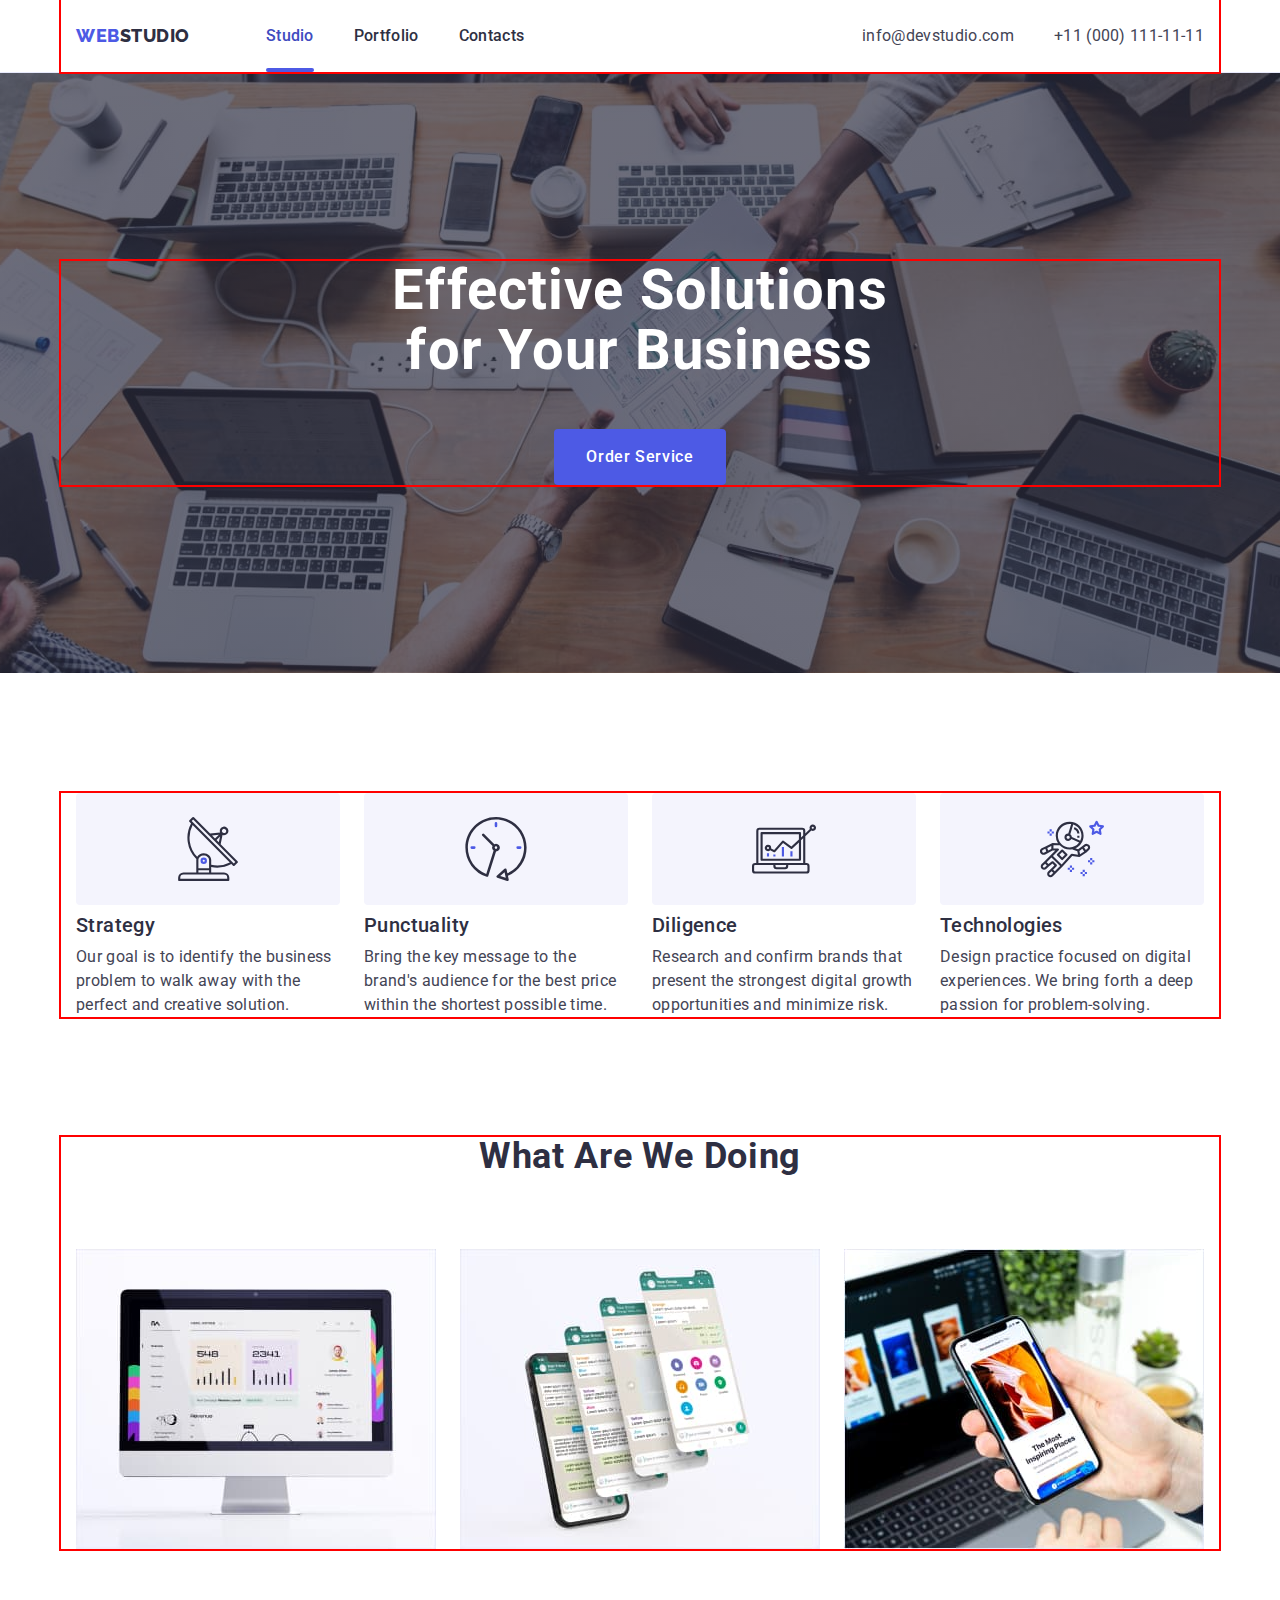
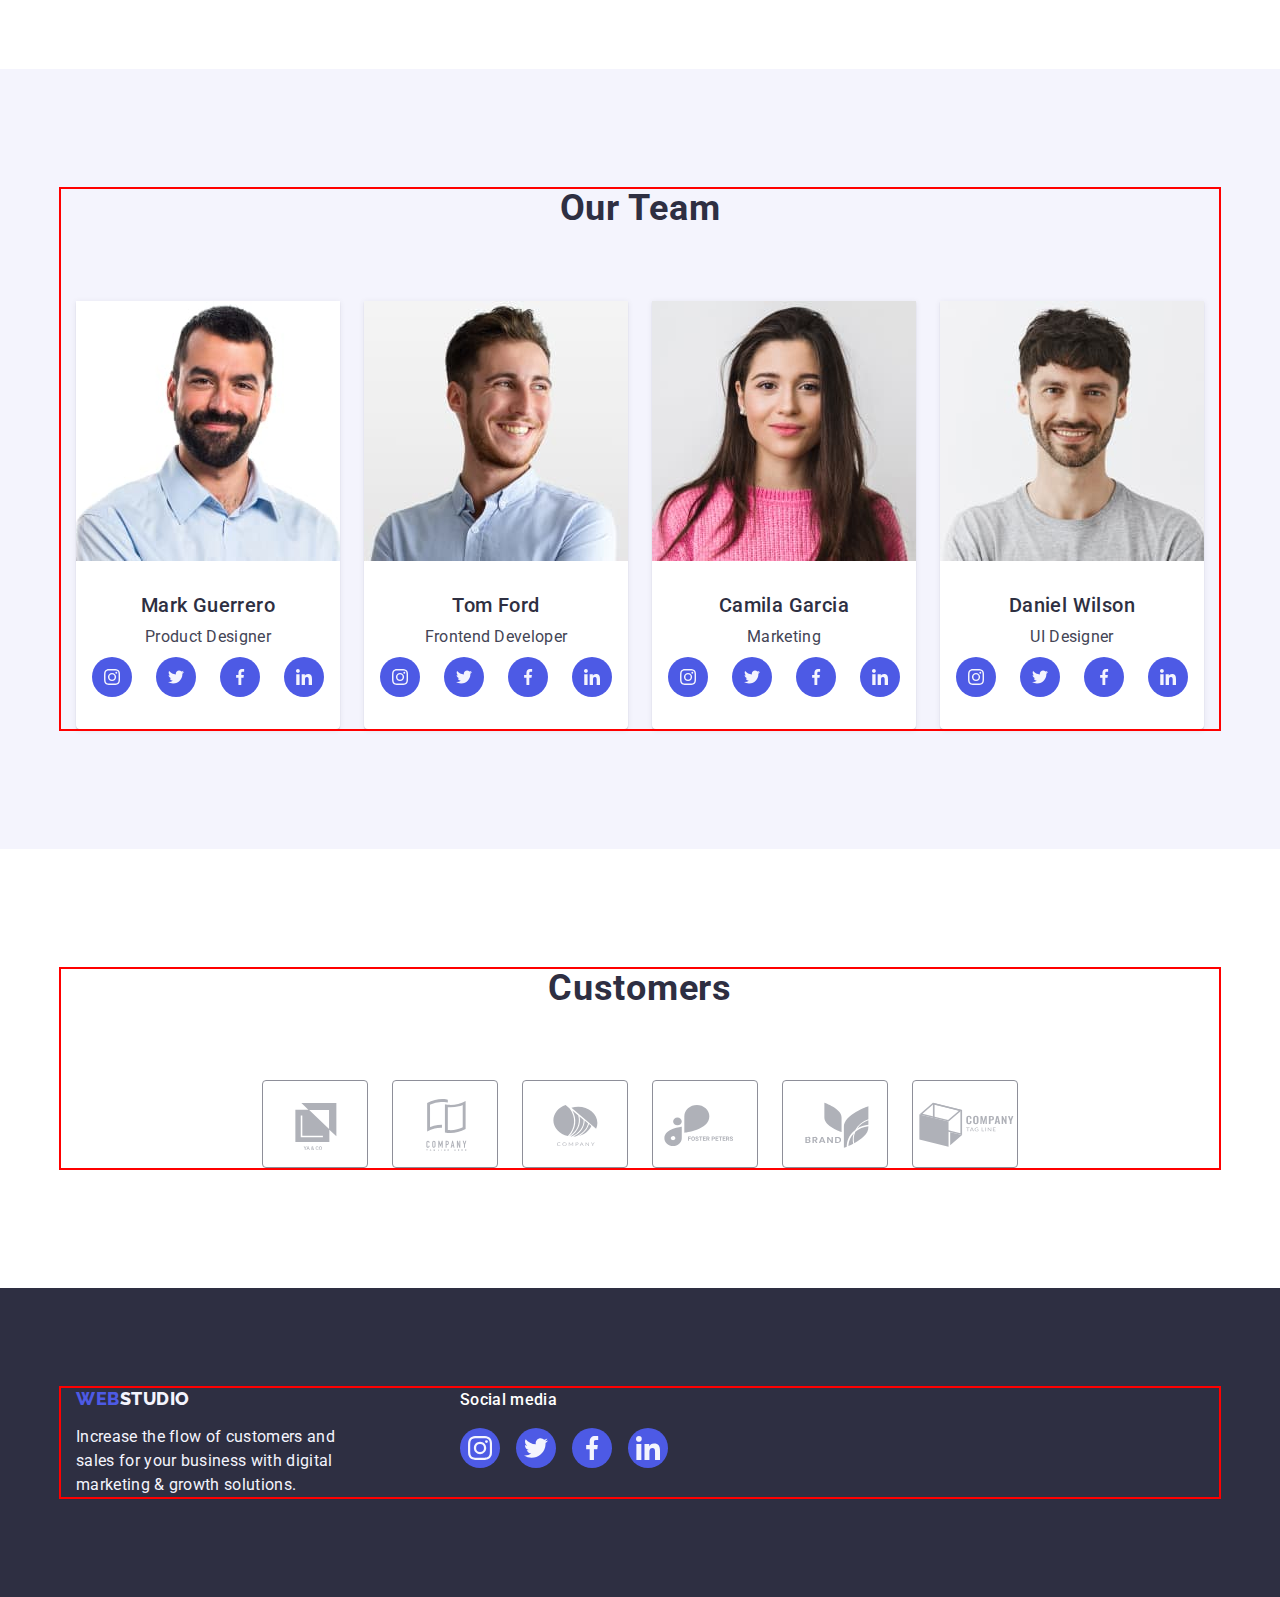
==== index.html @ 784125cc "Initial commit" ====
<!DOCTYPE html>
<html lang="en">
  <head>
    <meta charset="UTF-8" />
    <meta http-equiv="X-UA-Compatible" content="IE=edge" />
    <meta name="viewport" content="width=device-width, initial-scale=1.0" />
    <link rel="preconnect" href="https://fonts.googleapis.com" />
    <link rel="preconnect" href="https://fonts.gstatic.com" crossorigin />
    <link
      href="https://fonts.googleapis.com/css2?family=Raleway:wght@800&family=Roboto:wght@400;500;700&display=swap"
      rel="stylesheet"
    />
    <link
      rel="stylesheet"
      href="https://cdn.jsdelivr.net/npm/modern-normalize@1.1.0/modern-normalize.min.css"
    />
    <link rel="stylesheet" href="./css/styles.css" />
    <title>Document</title>
  </head>
  <body>
    <header class="top">
      <div class="container header">
        <nav class="nav">
          <a href="./index.html" class="logo-brend-heder link"
            >Web<span class="hed">Studio</span></a
          >
          <ul class="page list">
            <li class="nav-item">
              <a class="nav-page current link" href="./index.html">Studio</a>
            </li>
            <li class="nav-item">
              <a class="nav-page link" href="./portfolio.html">Portfolio</a>
            </li>
            <li class="nav-item">
              <a class="nav-page link" href="">Contacts</a>
            </li>
          </ul>
        </nav>
        <address class="nav">
          <ul class="contact list nav">
            <li class="contact-item">
              <a class="contact-nav link" href="mailto:info@devstudio.com"
                >info@devstudio.com</a
              >
            </li>
            <li class="contact-item">
              <a class="contact-nav link" href="tel:+110001111111"
                >+11 (000) 111-11-11</a
              >
            </li>
          </ul>
        </address>
      </div>
    </header>
    <main class="main-page">
      <!-- S1 Hero section  -->
      <section class="hero">
        <div class="container hero-cont">
          <h1 class="hero-title">Effective Solutions for Your Business</h1>
          <button data-modal-open class="hero-btn" type="button">
            Order Service
          </button>
        </div>
      </section>
      <!-- S2 Professional Section  -->
      <section class="prof">
        <div class="container">
          <h2 class="visually-hidden">Why choose us</h2>
          <ul class="prof-cont list">
            <li class="prof-item">
              <div class="prof-pic">
                <svg width="64" height="64">
                  <use
                    class="icon-pic"
                    href="./images/icon.svg#icon-antenna"
                  ></use>
                </svg>
              </div>
              <h3 class="prof-caption">Strategy</h3>
              <p class="prof-text">
                Our goal is to identify the business problem to walk away with
                the perfect and creative solution.
              </p>
            </li>
            <li class="prof-item">
              <div class="prof-pic">
                <svg width="64" height="64">
                  <use
                    class="icon-pic"
                    href="./images/icon.svg#icon-clock"
                  ></use>
                </svg>
              </div>
              <h3 class="prof-caption">Punctuality</h3>
              <p class="prof-text">
                Bring the key message to the brand's audience for the best price
                within the shortest possible time.
              </p>
            </li>
            <li class="prof-item">
              <div class="prof-pic">
                <svg width="64" height="64">
                  <use
                    class="icon-pic"
                    href="./images/icon.svg#icon-diagram"
                  ></use>
                </svg>
              </div>
              <h3 class="prof-caption">Diligence</h3>
              <p class="prof-text">
                Research and confirm brands that present the strongest digital
                growth opportunities and minimize risk.
              </p>
            </li>
            <li class="prof-item">
              <div class="prof-pic">
                <svg width="64" height="64">
                  <use
                    class="icon-pic"
                    href="./images/icon.svg#icon-astronaut"
                  ></use>
                </svg>
              </div>
              <h3 class="prof-caption">Technologies</h3>
              <p class="prof-text">
                Design practice focused on digital experiences. We bring forth a
                deep passion for problem-solving.
              </p>
            </li>
          </ul>
        </div>
      </section>
      <!-- S3 Product Sectiont -->
      <section class="prod">
        <div class="container">
          <h2 class="prod-title">What are we doing</h2>
          <ul class="prod-cont list">
            <li class="prod-item">
              <img
                class="prod-pic"
                src="./images/rectangle711.jpg"
                alt="the screen of the computer shows the operation of the program"
                width="360"
              />
            </li>
            <li class="prod-item">
              <img
                class="prod-pic"
                src="./images/rectangle721.jpg"
                alt="use the app on your phone"
                width="360"
              />
            </li>
            <li class="prod-item">
              <img
                class="prod-pic"
                src="./images/rectangle731.jpg"
                alt="the most inspiring places"
                width="360"
              />
            </li>
          </ul>
        </div>
      </section>
      <!-- S4 Team Section -->
      <section class="team">
        <div class="container">
          <h2 class="team-title">Our Team</h2>
          <ul class="team-cont list">
            <li class="team-card">
              <img
                class="team-pic"
                src="./images/imj-photo11.jpg"
                alt="Mark Guerrero Product Designer"
                width="264"
              />
              <div class="item-card">
                <h3 class="team-caption">Mark Guerrero</h3>
                <p class="team-text">Product Designer</p>
                <ul class="team-social list">
                  <li class="team-social-bg">
                    <a class="cont-icon" href="">
                      <svg width="16" height="16" class="team-icon">
                        <use href="./images/icon.svg#icon-instagram"></use>
                      </svg>
                    </a>
                  </li>
                  <li class="team-social-bg">
                    <a class="cont-icon" href="">
                      <svg width="16" height="16" class="team-icon">
                        <use href="./images/icon.svg#icon-twitter"></use>
                      </svg>
                    </a>
                  </li>
                  <li class="team-social-bg">
                    <a class="cont-icon" href="">
                      <svg width="16" height="16" class="team-icon">
                        <use href="./images/icon.svg#icon-facebook"></use>
                      </svg>
                    </a>
                  </li>
                  <li class="team-social-bg">
                    <a class="cont-icon" href="">
                      <svg width="16" height="16" class="team-icon">
                        <use href="./images/icon.svg#icon-linkedin"></use>
                      </svg>
                    </a>
                  </li>
                </ul>
              </div>
            </li>
            <li class="team-card">
              <img
                class="team-pic"
                src="./images/imj-photo21.jpg"
                alt="Tom Ford Frontend Developer"
                width="264"
              />
              <div class="item-card">
                <h3 class="team-caption">Tom Ford</h3>
                <p class="team-text">Frontend Developer</p>
                <ul class="team-social list">
                  <li class="team-social-bg">
                    <a class="cont-icon" href="">
                      <svg width="16" height="16" class="team-icon">
                        <use href="./images/icon.svg#icon-instagram"></use>
                      </svg>
                    </a>
                  </li>
                  <li class="team-social-bg">
                    <a class="cont-icon" href="">
                      <svg width="16" height="16" class="team-icon">
                        <use href="./images/icon.svg#icon-twitter"></use>
                      </svg>
                    </a>
                  </li>
                  <li class="team-social-bg">
                    <a class="cont-icon" href="">
                      <svg width="16" height="16" class="team-icon">
                        <use href="./images/icon.svg#icon-facebook"></use>
                      </svg>
                    </a>
                  </li>
                  <li class="team-social-bg">
                    <a class="cont-icon" href="">
                      <svg width="16" height="16" class="team-icon">
                        <use href="./images/icon.svg#icon-linkedin"></use>
                      </svg>
                    </a>
                  </li>
                </ul>
              </div>
            </li>
            <li class="team-card">
              <img
                class="team-pic"
                src="./images/imj-photo31.jpg"
                alt="Camila Garcia Marketing"
                width="264"
              />
              <div class="item-card">
                <h3 class="team-caption">Camila Garcia</h3>
                <p class="team-text">Marketing</p>
                <ul class="team-social list">
                  <li class="team-social-bg">
                    <a class="cont-icon" href="">
                      <svg width="16" height="16" class="team-icon">
                        <use href="./images/icon.svg#icon-instagram"></use>
                      </svg>
                    </a>
                  </li>
                  <li class="team-social-bg">
                    <a class="cont-icon" href="">
                      <svg width="16" height="16" class="team-icon">
                        <use href="./images/icon.svg#icon-twitter"></use>
                      </svg>
                    </a>
                  </li>
                  <li class="team-social-bg">
                    <a class="cont-icon" href="">
                      <svg width="16" height="16" class="team-icon">
                        <use href="./images/icon.svg#icon-facebook"></use>
                      </svg>
                    </a>
                  </li>
                  <li class="team-social-bg">
                    <a class="cont-icon" href="">
                      <svg width="16" height="16" class="team-icon">
                        <use href="./images/icon.svg#icon-linkedin"></use>
                      </svg>
                    </a>
                  </li>
                </ul>
              </div>
            </li>
            <li class="team-card">
              <img
                class="team-pic"
                src="./images/imj-photo41.jpg"
                alt="Daniel Wilson UI Designer"
                width="264"
              />
              <div class="item-card">
                <h3 class="team-caption">Daniel Wilson</h3>
                <p class="team-text">UI Designer</p>
                <ul class="team-social list">
                  <li class="team-social-bg">
                    <a class="cont-icon" href="">
                      <svg width="16" height="16" class="team-icon">
                        <use href="./images/icon.svg#icon-instagram"></use>
                      </svg>
                    </a>
                  </li>
                  <li class="team-social-bg">
                    <a class="cont-icon" href="">
                      <svg width="16" height="16" class="team-icon">
                        <use href="./images/icon.svg#icon-twitter"></use>
                      </svg>
                    </a>
                  </li>
                  <li class="team-social-bg">
                    <a class="cont-icon" href="">
                      <svg width="16" height="16" class="team-icon">
                        <use href="./images/icon.svg#icon-facebook"></use>
                      </svg>
                    </a>
                  </li>
                  <li class="team-social-bg">
                    <a class="cont-icon" href="">
                      <svg width="16" height="16" class="team-icon">
                        <use href="./images/icon.svg#icon-linkedin"></use>
                      </svg>
                    </a>
                  </li>
                </ul>
              </div>
            </li>
          </ul>
        </div>
      </section>
      <!-- S5 Customers -->
      <section class="customer">
        <div class="container">
          <h2 class="client-title">Customers</h2>
          <ul class="client list">
            <li class="client-item">
              <a class="client-cont" href="">
                <svg width="104" height="56" class="bg-icon">
                  <use href="./images/icon.svg#icon-client-1"></use></svg
              ></a>
            </li>
            <li class="client-item">
              <a class="client-cont" href="">
                <svg width="104" height="56" class="bg-icon">
                  <use href="./images/icon.svg#icon-client-2"></use></svg
              ></a>
            </li>
            <li class="client-item">
              <a class="client-cont" href="">
                <svg width="104" height="56" class="bg-icon">
                  <use href="./images/icon.svg#icon-client-3"></use></svg
              ></a>
            </li>
            <li class="client-item">
              <a class="client-cont" href="">
                <svg width="104" height="56" class="bg-icon">
                  <use href="./images/icon.svg#icon-client-4"></use></svg
              ></a>
            </li>
            <li class="client-item">
              <a class="client-cont" href="">
                <svg width="104" height="56" class="bg-icon">
                  <use href="./images/icon.svg#icon-client-5"></use></svg
              ></a>
            </li>
            <li class="client-item">
              <a class="client-cont" href="">
                <svg width="104" height="56" class="bg-icon">
                  <use href="./images/icon.svg#icon-client-6"></use></svg
              ></a>
            </li>
          </ul>
        </div>
      </section>
    </main>
    <footer class="footer">
      <div class="box container">
        <div class="box-left">
          <a href="./index.html" class="logo-brend-footer link"
            >Web<span class="fot">Studio</span></a
          >
          <p class="foot-text">
            Increase the flow of customers and sales for your business with
            digital marketing & growth solutions.
          </p>
        </div>
        <div class="box-right">
          <p class="caption-social">Social media</p>
          <ul class="foot-social list">
            <li class="foot-bg">
              <a class="social-bg" href="">
                <svg width="24" height="24" class="foot-icon">
                  <use href="./images/icon.svg#icon-instagram"></use>
                </svg>
              </a>
            </li>
            <li class="foot-bg">
              <a class="social-bg" href="">
                <svg width="24" height="24" class="foot-icon">
                  <use href="./images/icon.svg#icon-twitter"></use>
                </svg>
              </a>
            </li>
            <li class="foot-bg">
              <a class="social-bg" href="">
                <svg width="24" height="24" class="foot-icon">
                  <use href="./images/icon.svg#icon-facebook"></use>
                </svg>
              </a>
            </li>
            <li class="foot-bg">
              <a class="social-bg" href="">
                <svg width="24" height="24" class="foot-icon">
                  <use href="./images/icon.svg#icon-linkedin"></use>
                </svg>
              </a>
            </li>
          </ul>
        </div>
      </div>
    </footer>
    <div data-modal class="backdrop is-hidden">
      <div class="modal">
        <button data-modal-close class="close-btn" type="button">
          <svg class="close-icon" width="8" height="8">
            <use href="./images/icon.svg#icon-close"></use>
          </svg>
        </button>
      </div>
    </div>
    <script src="./js/modal.js"></script>
  </body>
</html>
---- css/styles.css ----
/* Basics */
:root {
  --color-iris: #4d5ae5;
  --color-ocean: #404bbf;
  --color-navy-blue: #2e2f42;
  --color-green: #31d0aa;
  --color-slate: #434455;
  --color-light-slate: #8e8f99;
  --color-cornflower: #e7e9fc;
  --color-cloud: #f4f4fd;
  --color-navy-blue-modal: #2e2f42;
  --color-grey: #2e2f42;
  --color-white: #ffffff;
  --color-dairy: #fcfcfc;
  --font-family: 'Roboto', sans-serif;
  --transition-duration-and-func: 250ms cubic-bezier(0.4, 0, 0.2, 1);
}
body {
  font-family: 'Roboto', sans-serif;
  font-style: normal;
  background-color: var(--color-white);
  color: var(--color-slate);
}

h1,
h2,
h3,
h4,
h5,
h6,
p {
  margin: 0;
}
img {
  display: block;
  max-width: 100%;
}
.list {
  list-style: none;
  margin: 0;
  padding: 0;
}
.link {
  text-decoration: none;
}
button {
  font-family: inherit;
}
/* Ховає заголовки */
.visually-hidden {
  position: absolute;
  width: 1px;
  height: 1px;
  margin: -1px;
  border: 0;
  padding: 0;
  white-space: nowrap;
  clip-path: inset(100%);
  clip: rect(0 0 0 0);
  overflow: hidden;
}
.container {
  width: 1158px;
  margin-right: auto;
  margin-left: auto;
  padding: 0 15px 0 15px;
  outline: 2px solid red;
}
/* Heder */
.top {
  border-bottom: 1px solid var(--color-cornflower);
  box-shadow: 0px 2px 1px rgba(46, 47, 66, 0.08),
    0px 1px 1px rgba(46, 47, 66, 0.16), 0px 1px 6px rgba(46, 47, 66, 0.08);
}
.header {
  display: flex;
  justify-content: space-between;
  align-items: center;
}
.nav {
  display: flex;
  justify-content: space-between;
  align-items: center;
}
.logo-brend-heder {
  font-family: 'Raleway', sans-serif;
  font-style: normal;
  font-weight: 800;
  font-size: 18px;
  line-height: 1.17;
  text-transform: uppercase;
  letter-spacing: 0.03em;
  display: inline-block;
  padding: 24px 0 24px 0;
  margin-right: 76px;
  color: var(--color-iris);
}
.hed {
  color: var(--color-navy-blue);
}
.page {
  display: flex;
  justify-content: space-between;
  align-items: center;
  gap: 40px;
}
.nav-page {
  display: flex;
  position: relative;
  flex-direction: column;
  justify-content: center;
  align-items: center;
  gap: 20px;
  font-weight: 500;
  font-size: 16px;
  line-height: 1.5;
  letter-spacing: 0.02em;
  color: var(--color-navy-blue);
  padding: 24px 0 24px 0;
  transition: color var(--transition-duration-and-func);
}
.nav-page:hover,
.nav-page:focus {
  color: var(--color-ocean);
}
.current {
  color: var(--color-ocean);
}
.nav-page.current::after {
  content: '';
  position: absolute;
  bottom: 0;
  height: 4px;
  width: 100%;
  border-radius: 2px;
  background-color: var(--color-iris);
}
.contact {
  display: flex;
  justify-content: space-between;
  align-items: center;
  padding: 24px 0;
  gap: 40px;
}
.contact-nav {
  font-style: normal;
  font-weight: 400;
  font-size: 16px;
  line-height: 1.5;
  letter-spacing: 0.02em;
  color: var(--color-slate);
  transition: color var(--transition-duration-and-func);
}
.contact-nav:hover,
.contact-nav:focus {
  color: var(--color-ocean);
}
/* S1 Hero section */
.hero {
  background-image: linear-gradient(
      rgba(46, 47, 66, 0.7),
      rgba(46, 47, 66, 0.7)
    ),
    url(../images/people-office.jpg);
  background-size: cover;
  background-repeat: no-repeat;
  background-position: center;
  background-color: var(--color-navy-blue);
  max-width: 1440px;
  padding-top: 188px;
  padding-bottom: 188px;
  margin-left: auto;
  margin-right: auto;
}
.hero-cont {
  display: flex;
  flex-direction: column;
  justify-content: center;
  align-items: center;
}
.hero-title {
  max-width: 496px;
  font-weight: 700;
  font-size: 56px;
  line-height: 1.07;
  text-align: center;
  letter-spacing: 0.02em;
  color: var(--color-white);
}
.hero-btn {
  font-family: 'Roboto', sans-serif;
  font-weight: 500;
  font-size: 16px;
  line-height: 24px;
  align-items: center;
  letter-spacing: 0.04em;
  background-color: var(--color-iris);
  color: var(--color-white);
  cursor: pointer;
  border: none;
  min-width: 169px;
  max-height: 56px;
  padding: 16px 32px;
  border-radius: 4px;
  margin-top: 48px;
  transition: background-color var(--transition-duration-and-func);
}
.hero-btn:hover,
.hero-btn:focus {
  background: var(--color-ocean);
}
/* S2 Professional Sectoin */
.prof {
  padding-top: 120px;
  padding-bottom: 120px;
}
.prof-cont {
  display: flex;
  justify-content: space-between;
  align-items: center;
  gap: 24px;
}
.prof-cont > .prof-item {
  flex-basis: calc((100%-72px) / 4);
}
.prof-pic {
  display: flex;
  justify-content: center;
  align-items: center;
  min-width: 264px;
  height: 112px;
  background: var(--color-cloud);
  border-radius: 4px;
  margin-bottom: 8px;
}
.prof-caption {
  font-weight: 500;
  font-size: 20px;
  line-height: 1.2;
  letter-spacing: 0.02em;
  color: var(--color-navy-blue);
  margin-bottom: 8px;
}
.prof-text {
  font-weight: 400;
  font-size: 16px;
  line-height: 1.5;
  letter-spacing: 0.02em;
  color: var(--color-slate);
}
/* S3 Product Sectiont */
.prod {
  padding-bottom: 120px;
}
.prod-title {
  font-weight: 700;
  font-size: 36px;
  line-height: 1.11;
  text-align: center;
  letter-spacing: 0.02em;
  text-transform: capitalize;
  color: var(--color-grey);
  margin-bottom: 72px;
}
.prod-cont {
  display: flex;
  justify-content: space-between;
  gap: 24px;
}
/* S4 Team Section */
.team {
  background: var(--color-cloud);
  padding-top: 120px;
  padding-bottom: 120px;
}
.team-title {
  font-weight: 700;
  font-size: 36px;
  line-height: 1.11;
  text-align: center;
  letter-spacing: 0.02em;
  text-transform: capitalize;
  color: var(--color-grey);
  margin-bottom: 72px;
}
.team-cont {
  display: flex;
  justify-content: space-between;
  align-items: center;
  gap: 24px;
}
.team-card {
  background: var(--color-white);
  min-width: 264px;
  border-bottom-right-radius: 4px;
  border-bottom-left-radius: 4px;
  box-shadow: 0 1px 6px 0 rgba(46, 47, 66, 0.08),
    0 1px 1px 0 rgba(46, 47, 66, 0.16), 0 2px 1px 0 rgba(46, 47, 66, 0.08);
}

.item-card {
  padding: 32px 0;
}
.team-caption {
  font-weight: 500;
  font-size: 20px;
  line-height: 1.2;
  text-align: center;
  letter-spacing: 0.02em;
  color: var(--color-navy-blue);
  margin-bottom: 8px;
}
.team-text {
  font-weight: 400;
  font-size: 16px;
  line-height: 1.5;
  text-align: center;
  letter-spacing: 0.02em;
  margin-bottom: 8px;
  color: var(--color-slate);
}
.team-social {
  display: flex;
  justify-content: center;
  align-items: center;
  gap: 24px;
}
.team-social-bg {
  width: 40px;
  height: 40px;
}
.cont-icon {
  display: flex;
  justify-content: center;
  align-items: center;
  width: 100%;
  height: 100%;
  background-color: var(--color-iris);
  color: var(--color-cloud);
  border-radius: 50%;
  transition: background-color var(--transition-duration-and-func);
}
.cont-icon:hover,
.cont-icon:focus {
  background-color: var(--color-ocean);
}
.team-icon {
  fill: currentColor;
}
/* Customer */
.customer {
  padding-top: 120px;
  padding-bottom: 120px;
}
.client-title {
  font-weight: 700;
  font-size: 36px;
  line-height: 1.1;
  text-align: center;
  letter-spacing: 0.02em;
  text-transform: capitalize;
  color: var(--color-navy-blue);
  margin-bottom: 72px;
}
.client {
  display: flex;
  justify-content: center;
  align-items: center;
  flex-wrap: wrap;
  gap: 24px;
}
.client-item {
  flex-basis: calc((100%-5 * 24px) / 6);
  height: 88px;
  max-width: 168px;
}
.client-cont {
  display: flex;
  justify-content: center;
  align-items: center;
  width: 100%;
  height: 100%;
  color: #afb1b8;
  border: 1px solid var(--color-light-slate);
  border-radius: 4px;
  transition: color var(--transition-duration-and-func),
    border var(--transition-duration-and-func);
}
.client-cont:hover,
.client-cont:focus {
  color: var(--color-ocean);
  border: 1px solid var(--color-ocean);
}
.bg-icon {
  fill: currentColor;
}
/* Footer */
.footer {
  background: var(--color-navy-blue);
  padding-top: 100px;
  padding-bottom: 100px;
}
.box {
  display: flex;
  justify-content: flex-start;
  align-items: baseline;
  gap: 120px;
}
.logo-brend-footer {
  display: inline-block;
  font-family: 'Raleway', sans-serif;
  font-style: normal;
  font-weight: 800;
  font-size: 18px;
  line-height: 1.17;
  text-transform: uppercase;
  letter-spacing: 0.03em;
  color: var(--color-iris);
  margin-bottom: 16px;
}
.fot {
  color: var(--color-cloud);
}
.foot-text {
  width: 264px;
  font-weight: 400;
  font-size: 16px;
  line-height: 1.5;
  letter-spacing: 0.02em;
  color: var(--color-cloud);
}
.caption-social {
  font-style: medium, italic;
  font-weight: 500;
  font-size: 16px;
  line-height: 1.5;
  letter-spacing: 0.02em;
  color: var(--color-white);
  margin-bottom: 16px;
}
.foot-social {
  display: flex;
  justify-content: flex-start;
  align-items: flex-start;
  gap: 16px;
}
.foot-bg {
  width: 40px;
  height: 40px;
}
.social-bg {
  display: flex;
  width: 100%;
  height: 100%;
  border-radius: 50%;
  justify-content: center;
  align-items: center;
  background-color: var(--color-iris);
  color: var(--color-cloud);
  transition: background-color var(--transition-duration-and-func);
}
.social-bg:hover,
.social-bg:focus {
  background-color: var(--color-green);
}
.foot-icon {
  fill: currentColor;
}
/* Modal window */
.backdrop {
  position: fixed;
  top: 0;
  left: 0;
  width: 100%;
  height: 100%;
  background-color: rgba(46, 47, 66, 0.4);
}
.backdrop.is-hidden {
  opacity: 0;
  visibility: hidden;
  pointer-events: none;
  transition: opacity var(--transition-duration-and-func),
    visibility var(--transition-duration-and-func);
}

.modal {
  position: absolute;
  top: 50%;
  left: 50%;
  width: 408px;
  height: 576px;
  border-radius: 4px;
  background-color: rgba(252, 252, 252, 1);
  transform: translate(-50%, -50%);
  transition: transform 1000ms cubic-bezier(0.65, 1.43, 0, -1.33);
}
.backdrop.is-hidden .modal {
  transform: translate(-50%, -50%) rotate(360deg) scale(0.2);
}

.close-btn {
  position: absolute;
  top: 24px;
  right: 24px;
  display: flex;
  justify-content: center;
  align-items: center;
  width: 24px;
  height: 24px;
  border-radius: 50%;
  background-color: var(--color-cornflower);
  color: var(--color-navy-blue);
  border: 1px solid rgba(0, 0, 0, 0.1);
  box-shadow: 0px 1px 3px rgba(0, 0, 0, 0.12), 0px 1px 1px rgba(0, 0, 0, 0.14),
    0px 2px 1px rgba(0, 0, 0, 0.2);
  transition-property: background-color var(--transition-duration-and-func),
    color var(--transition-duration-and-func);
  cursor: pointer;
}
.close-btn:hover,
.close-btn:focus {
  background-color: var(--color-ocean);
  color: var(--color-white);
}
.close-icon {
  fill: currentColor;
}
/* Page Portfolio  */
/* Heder  */
body {
  counter-reset: var(--color-slate);
}
/* Filter Section */
.section-portfolio {
  padding: 96px 0 120px 0;
}
.filter {
  display: flex;
  justify-content: center;
  align-self: center;
  gap: 24px;
  margin-bottom: 72px;
}
.fl-btn {
  display: block;
  background-color: var(--color-cloud);
  border: 1px solid var(--color-cornflower);
  border-radius: 4px;
  padding: 12px 24px;
  font-family: 'Roboto', sans-serif;
  font-weight: 500;
  font-size: 16px;
  line-height: 1.5;
  text-align: center;
  letter-spacing: 0.04em;
  color: var(--color-iris);
  cursor: pointer;
  transition: background-color var(--transition-duration-and-func),
    color var(--transition-duration-and-func),
    box-shadow var(--transition-duration-and-func);
}
.fl-btn:hover,
.fl-btn:focus {
  background-color: var(--color-ocean);
  border: 1px solid transparent;
  color: var(--color-white);
  box-shadow: 0px 3px 1px 0 rgba(0, 0, 0, 0.1),
    0px 2px 1px 0 rgba(0, 0, 0, 0.08), 0px 2px 2px 0 rgba(0, 0, 0, 0.12);
}

/* Portfolio Section*/
.portfolio {
  display: flex;
  flex-wrap: wrap;
  row-gap: 48px;
  column-gap: 24px;
}
.card-item {
  flex-basis: calc((100%-2 * 24px) / 3);
  max-width: 360px;
}
.card {
  display: block;
  transition: box-shadow var(--transition-duration-and-func);
}
.card:hover,
.card:focus {
  box-shadow: 0px 1px 6px rgba(46, 47, 66, 0.08),
    0px 1px 1px rgba(46, 47, 66, 0.16), 0px 2px 1px rgba(46, 47, 66, 0.08);
}
.card-box {
  position: relative;
  overflow: hidden;
}
.duo-card {
  position: absolute;
  width: 100%;
  height: 100%;
  overflow-y: auto;
  top: 0;
  left: 0;
  font-weight: 400;
  font-size: 16px;
  line-height: 1.5;
  letter-spacing: 0.02em;
  color: var(--color-cloud);
  background-color: var(--color-iris);
  padding: 40px 32px 0 32px;
  transform: translate(0, 100%);
  transition: transform var(--transition-duration-and-func);
}
.card:hover .duo-card,
.card:focus .duo-card {
  transform: translate(0, 0);
}
.description {
  display: block;
  padding: 32px 16px;
  border: 1px solid var(--color-cornflower);
  border-top: none;
}
.card-caption {
  font-weight: 500;
  font-size: 20px;
  line-height: 1.2;
  letter-spacing: 0.02em;
  color: var(--color-navy-blue);
  margin-bottom: 8px;
}
.card-text {
  font-weight: 400;
  font-size: 16px;
  line-height: 1.5;
  letter-spacing: 0.02em;
  color: var(--color-slate);
}
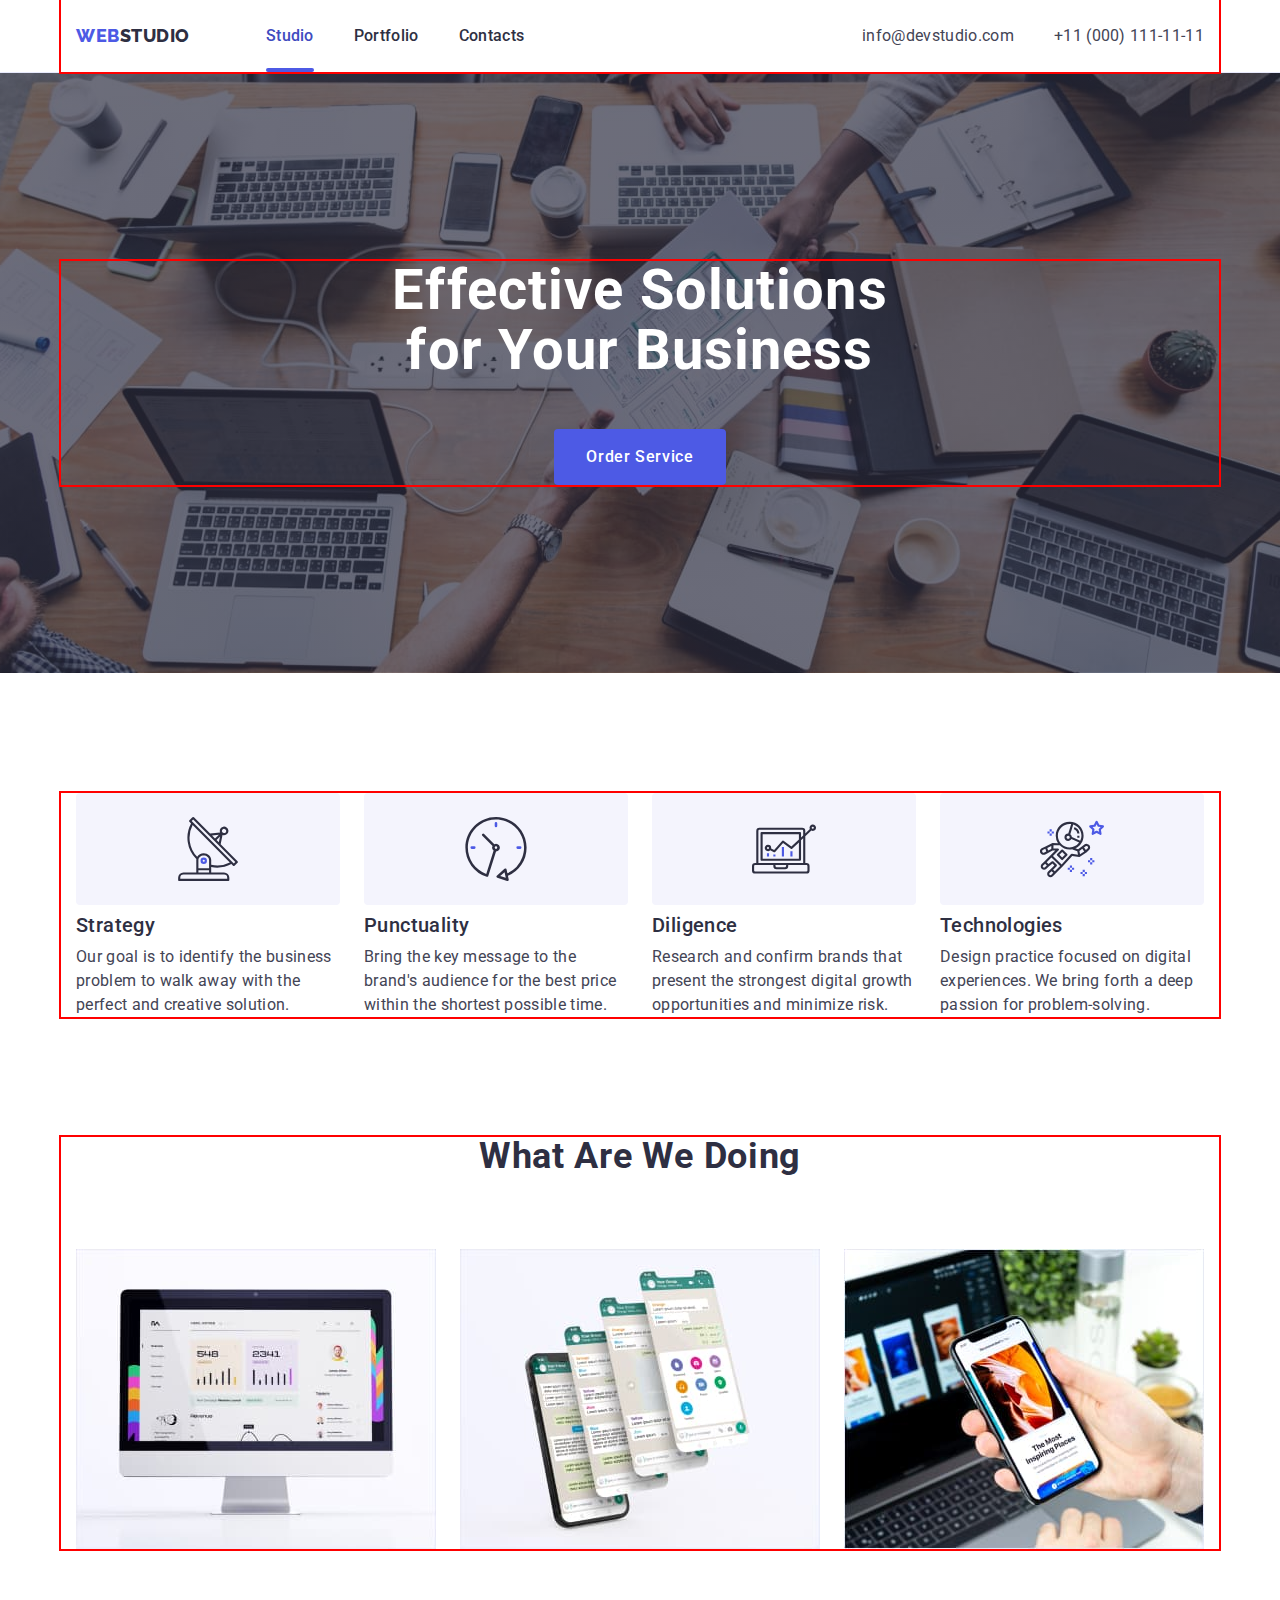
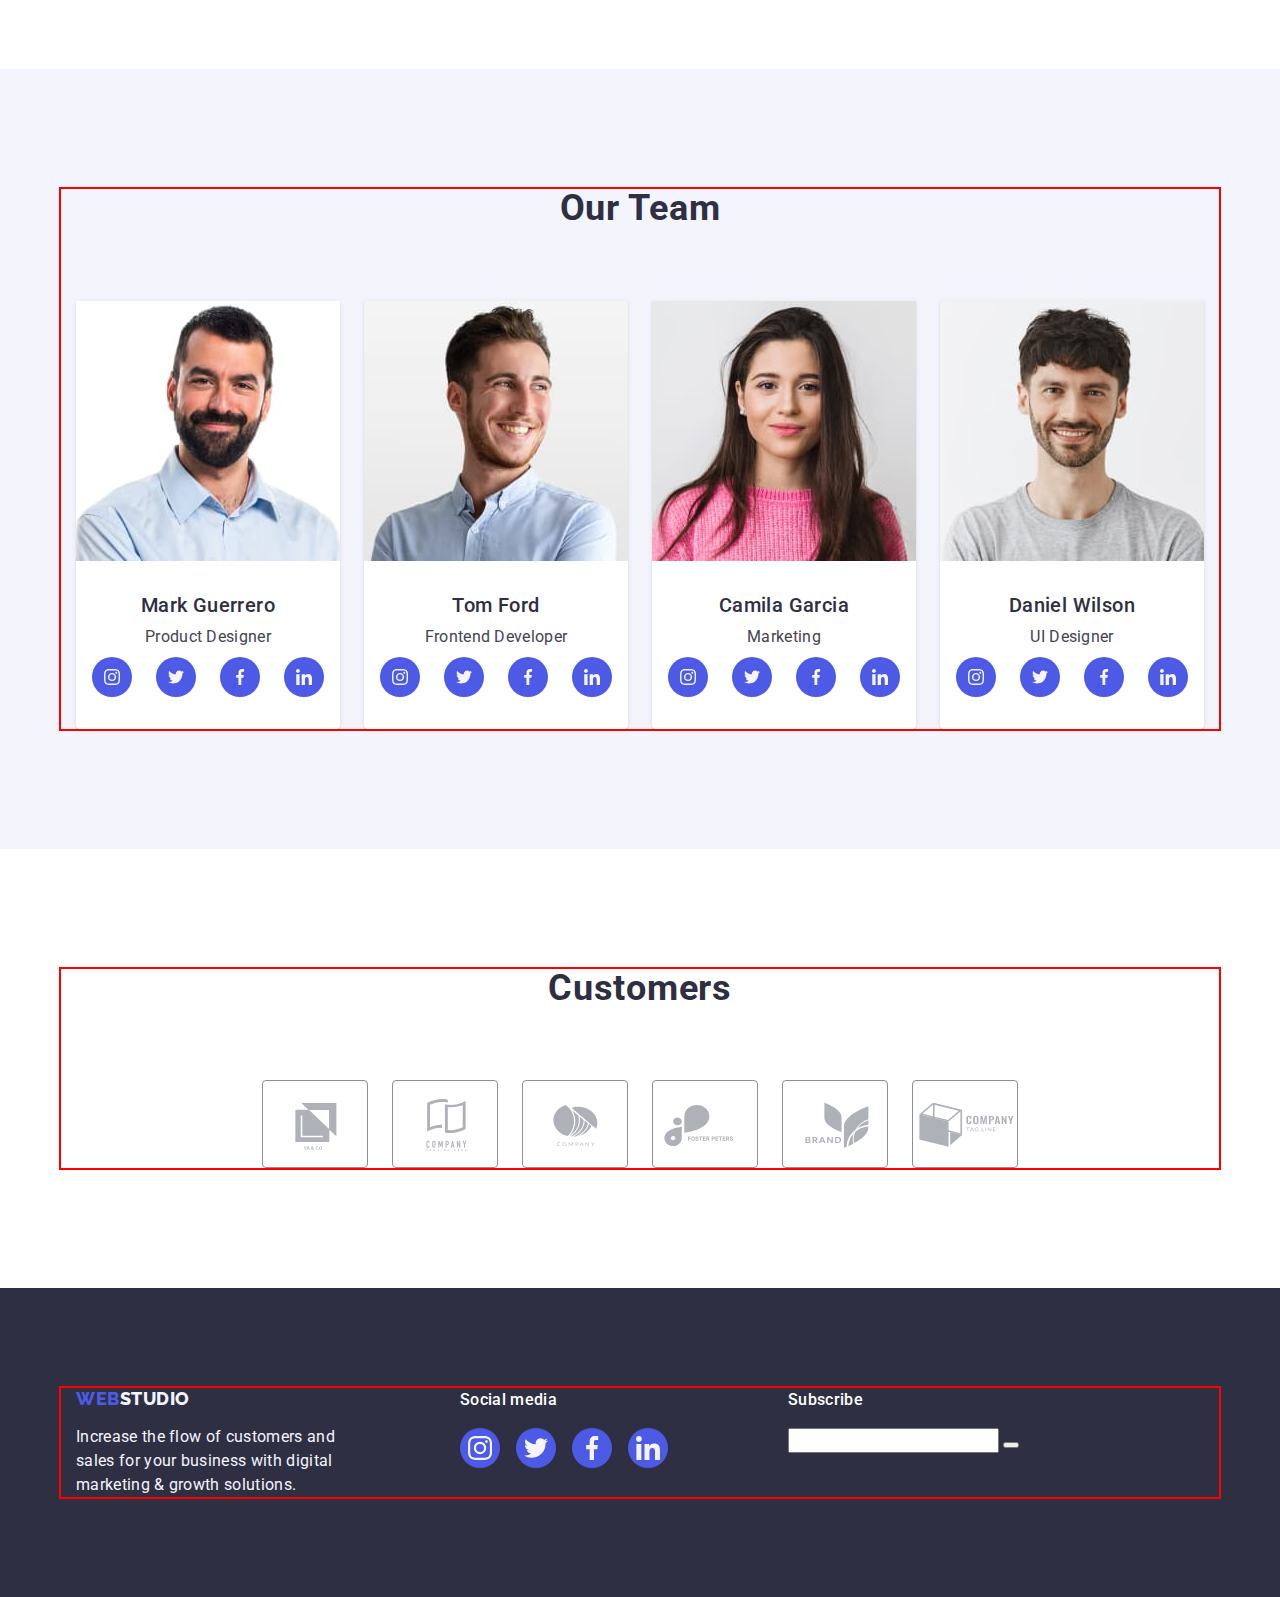
==== commit 9097aab2: "2023.04.26-1" ====
--- a/index.html
+++ b/index.html
@@ -394,7 +394,7 @@
             digital marketing & growth solutions.
           </p>
         </div>
-        <div class="box-right">
+        <div class="box-center">
           <p class="caption-social">Social media</p>
           <ul class="foot-social list">
             <li class="foot-bg">
@@ -426,6 +426,13 @@
               </a>
             </li>
           </ul>
+        </div>
+        <div class="box-right">
+          <p class="caption-social">Subscribe</p>
+          <label for="">
+            <input type="text" />
+            <button></button>
+          </label>
         </div>
       </div>
     </footer>
@@ -436,6 +443,73 @@
             <use href="./images/icon.svg#icon-close"></use>
           </svg>
         </button>
+        <form class="modal-form">
+          <p class="modal-title">
+            Leave your contacts and we will call you back
+          </p>
+          <label class="user-record"
+            ><span class="user-record-item">Name</span>
+            <span class="record">
+              <input
+                class="item-record"
+                type="text"
+                name="user-nick"
+                required
+                autofocus
+                minlength="5"
+                maxlength="20"
+              />
+              <svg class="icon-record" width="18" height="24">
+                <use href="./images/icon.svg#icon-person"></use>
+              </svg>
+            </span>
+          </label>
+          <label class="user-record"
+            ><span class="user-record-item">Phone</span>
+            <span class="record">
+              <input class="item-record" type="tel" name="user-tel" required />
+              <svg class="icon-record" width="18" height="24">
+                <use href="./images/icon.svg#icon-phone"></use>
+              </svg>
+            </span>
+          </label>
+          <label class="user-record"
+            ><span class="user-record-item">Email</span>
+            <span class="record">
+              <input
+                class="item-record"
+                type="email"
+                name="user-email"
+                required
+              />
+              <svg class="icon-record" width="18" height="24">
+                <use href="./images/icon.svg#icon-email"></use>
+              </svg>
+            </span>
+          </label>
+          <label class="user-record"
+            ><span class="user-record-item">Comment</span>
+            <textarea
+              class="item-comment"
+              name="comment"
+              placeholder="Text input"
+            ></textarea>
+          </label>
+          <input
+            class="user-agree-check visually-hidden"
+            id="user-agree"
+            type="checkbox"
+            name="user-agree"
+            required
+          />
+          <label class="user-agree-text" for="user-agree"
+            >I accept the terms and conditions of the&nbsp;
+            <a class="policy" href="">Privacy Policy</a></label
+          >
+          <div class="btn-position">
+            <button class="btn-send" type="submit">Send</button>
+          </div>
+        </form>
       </div>
     </div>
     <script src="./js/modal.js"></script>
--- a/css/styles.css
+++ b/css/styles.css
@@ -466,6 +466,7 @@
 .foot-icon {
   fill: currentColor;
 }
+
 /* Modal window */
 .backdrop {
   position: fixed;
@@ -493,6 +494,7 @@
   background-color: rgba(252, 252, 252, 1);
   transform: translate(-50%, -50%);
   transition: transform 1000ms cubic-bezier(0.65, 1.43, 0, -1.33);
+  padding: 72px 24px 24px 24px;
 }
 .backdrop.is-hidden .modal {
   transform: translate(-50%, -50%) rotate(360deg) scale(0.2);
@@ -524,6 +526,148 @@
 }
 .close-icon {
   fill: currentColor;
+}
+
+/* Modal form */
+
+.modal-title {
+  font-weight: 500;
+  font-size: 16px;
+  line-height: 1.5;
+  text-align: center;
+  letter-spacing: 0.02em;
+  color: var(--color-navy-blue);
+  margin-bottom: 16px;
+}
+
+.user-record {
+  display: flex;
+  flex-direction: column;
+  width: 100%;
+}
+.user-record-item {
+  font-weight: 400;
+  font-size: 12px;
+  line-height: 1.17;
+  letter-spacing: 0.01em;
+  color: var(--color-light-slate);
+  margin-bottom: 4px;
+}
+.record {
+  position: relative;
+  display: flex;
+  width: 100%;
+  max-height: 40px;
+  margin-bottom: 8px;
+}
+.item-record {
+  width: 100%;
+  border: 1px solid var(--color-light-slate);
+  border-radius: 4px;
+  padding: 8px 16px 8px 38px;
+  transition: color var(--transition-duration-and-func);
+}
+.item-record:focus {
+  outline-color: var(--color-iris);
+}
+.icon-record {
+  position: absolute;
+  left: 16px;
+  top: 50%;
+  transform: translate(0, -50%);
+  color: var(--color-navy-blue);
+  transition: color var(--transition-duration-and-func);
+}
+.item-record:focus + .icon-record {
+  color: var(--color-iris);
+}
+.icon-record {
+  fill: currentColor;
+}
+.item-comment {
+  width: 100%;
+  height: 120px;
+  resize: none;
+
+  font-weight: 400;
+  font-size: 12px;
+  line-height: 1.17;
+  letter-spacing: 0.04em;
+  color: var(--color-light-slate);
+
+  border: 1px solid var(--color-light-slate);
+  border-radius: 4px;
+  padding: 8px 16px;
+  transition: color var(--transition-duration-and-func);
+  margin-bottom: 16px;
+}
+.item-comment:focus {
+  outline-color: var(--color-iris);
+  color: var(--color-navy-blue);
+}
+.user-agree-text {
+  display: flex;
+  justify-content: flex-start;
+  align-items: center;
+  font-weight: 400;
+  font-size: 12px;
+  line-height: 1.17;
+  letter-spacing: 0.04em;
+  color: var(--color-light-slate);
+  margin-bottom: 24px;
+}
+.user-agree-text::before {
+  display: block;
+  width: 16px;
+  height: 16px;
+  border: 2px solid var(--color-light-slate);
+  border-radius: 1px;
+  background: var(--color-white);
+  transition: border var(--transition-duration-and-func);
+  margin-right: 8px;
+  cursor: pointer;
+  content: '';
+}
+.user-agree-check:focus + .user-agree-text::before {
+  border: 1px solid var(--color-navy-blue);
+}
+.user-agree-check:checked + .user-agree-text::before {
+  border: transparent;
+  background-image: url(../images/agree.svg);
+}
+.policy {
+  font-weight: 400;
+  font-size: 12px;
+  line-height: 1.17;
+  letter-spacing: 0.04em;
+  color: var(--color-iris);
+}
+.btn-position {
+  display: flex;
+  justify-content: center;
+  align-items: center;
+}
+.btn-send {
+  width: 169px;
+  height: 56px;
+  border-radius: 4px;
+  padding: 16px 32px;
+
+  font-weight: 500;
+  font-size: 16px;
+  line-height: 1.5;
+  text-align: center;
+  letter-spacing: 0.04em;
+
+  color: var(--color-white);
+  background-color: var(--color-iris);
+  box-shadow: 0px 4px 4px rgba(0, 0, 0, 0.15);
+  transform: scale(1);
+  transition: transform var(--transition-duration-and-func);
+}
+.btn-send:hover,
+.btn-send:focus {
+  transform: scale(1.05);
 }
 /* Page Portfolio  */
 /* Heder  */
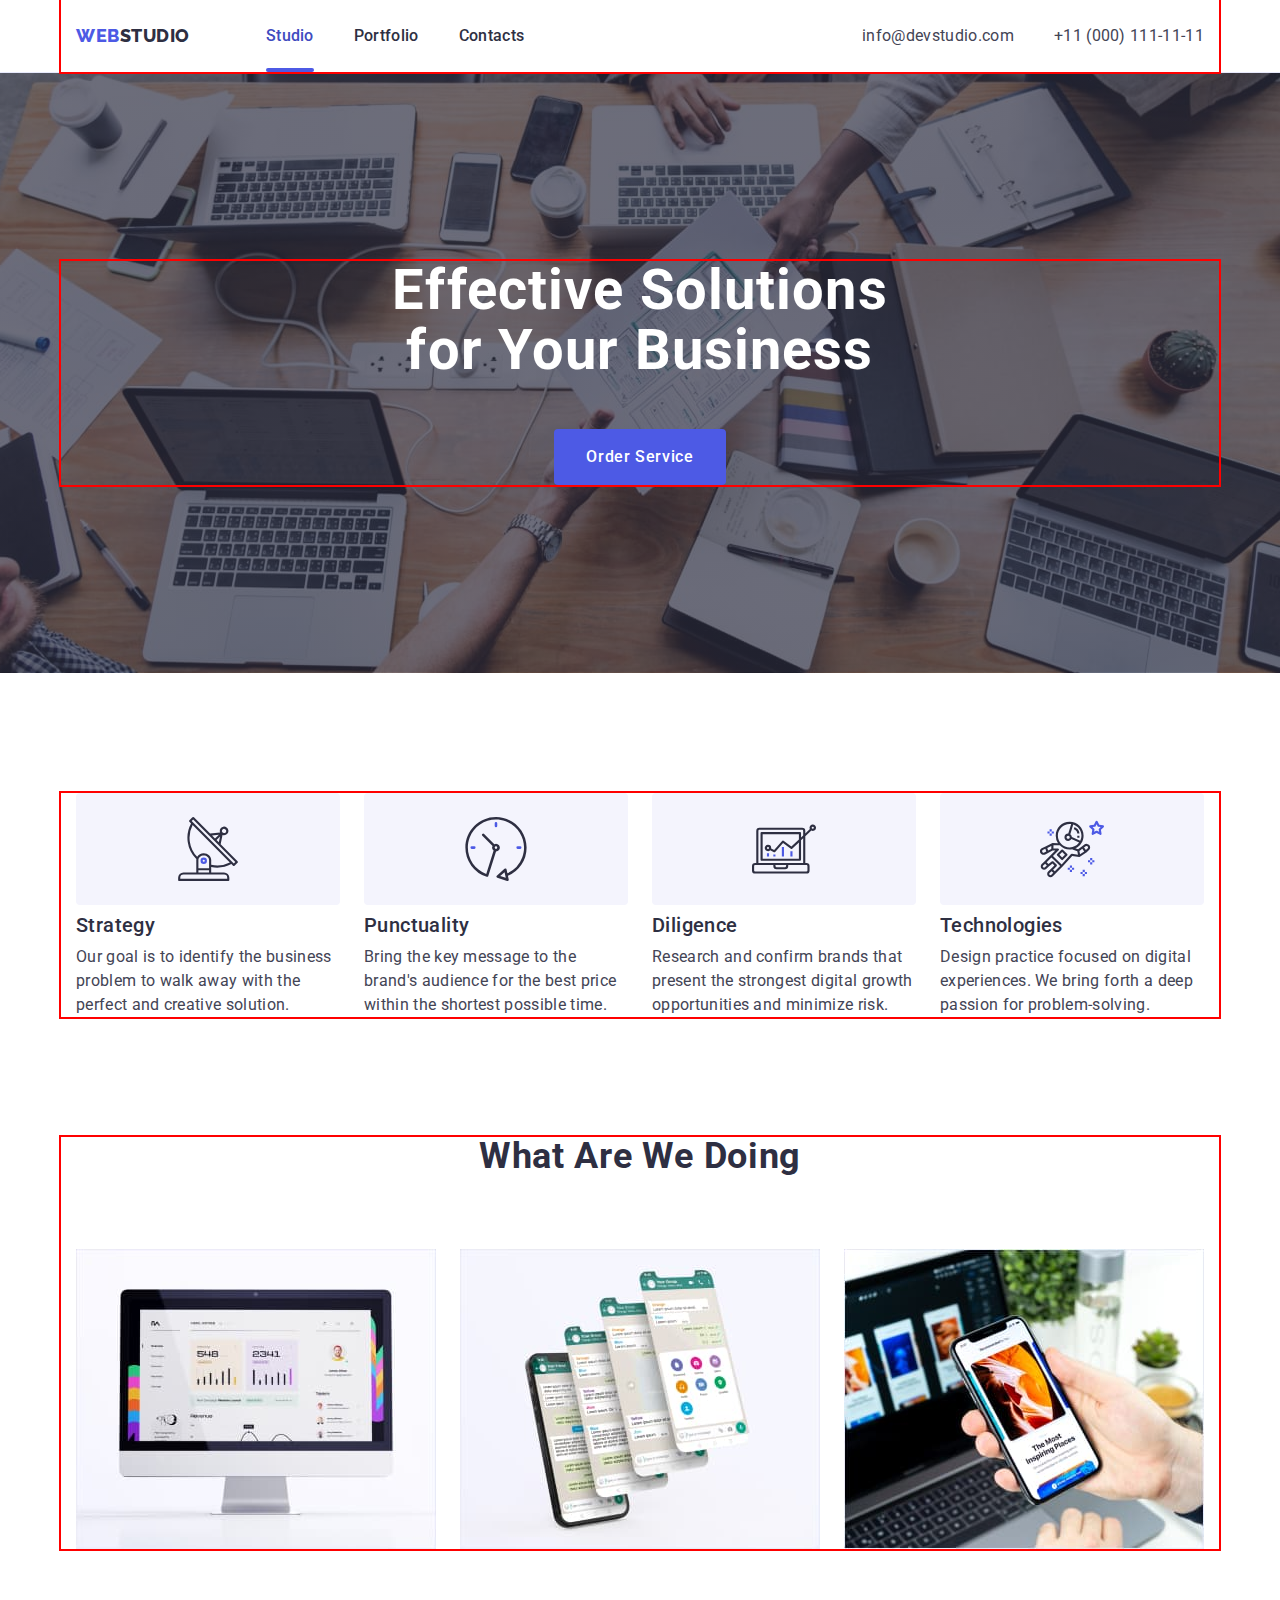
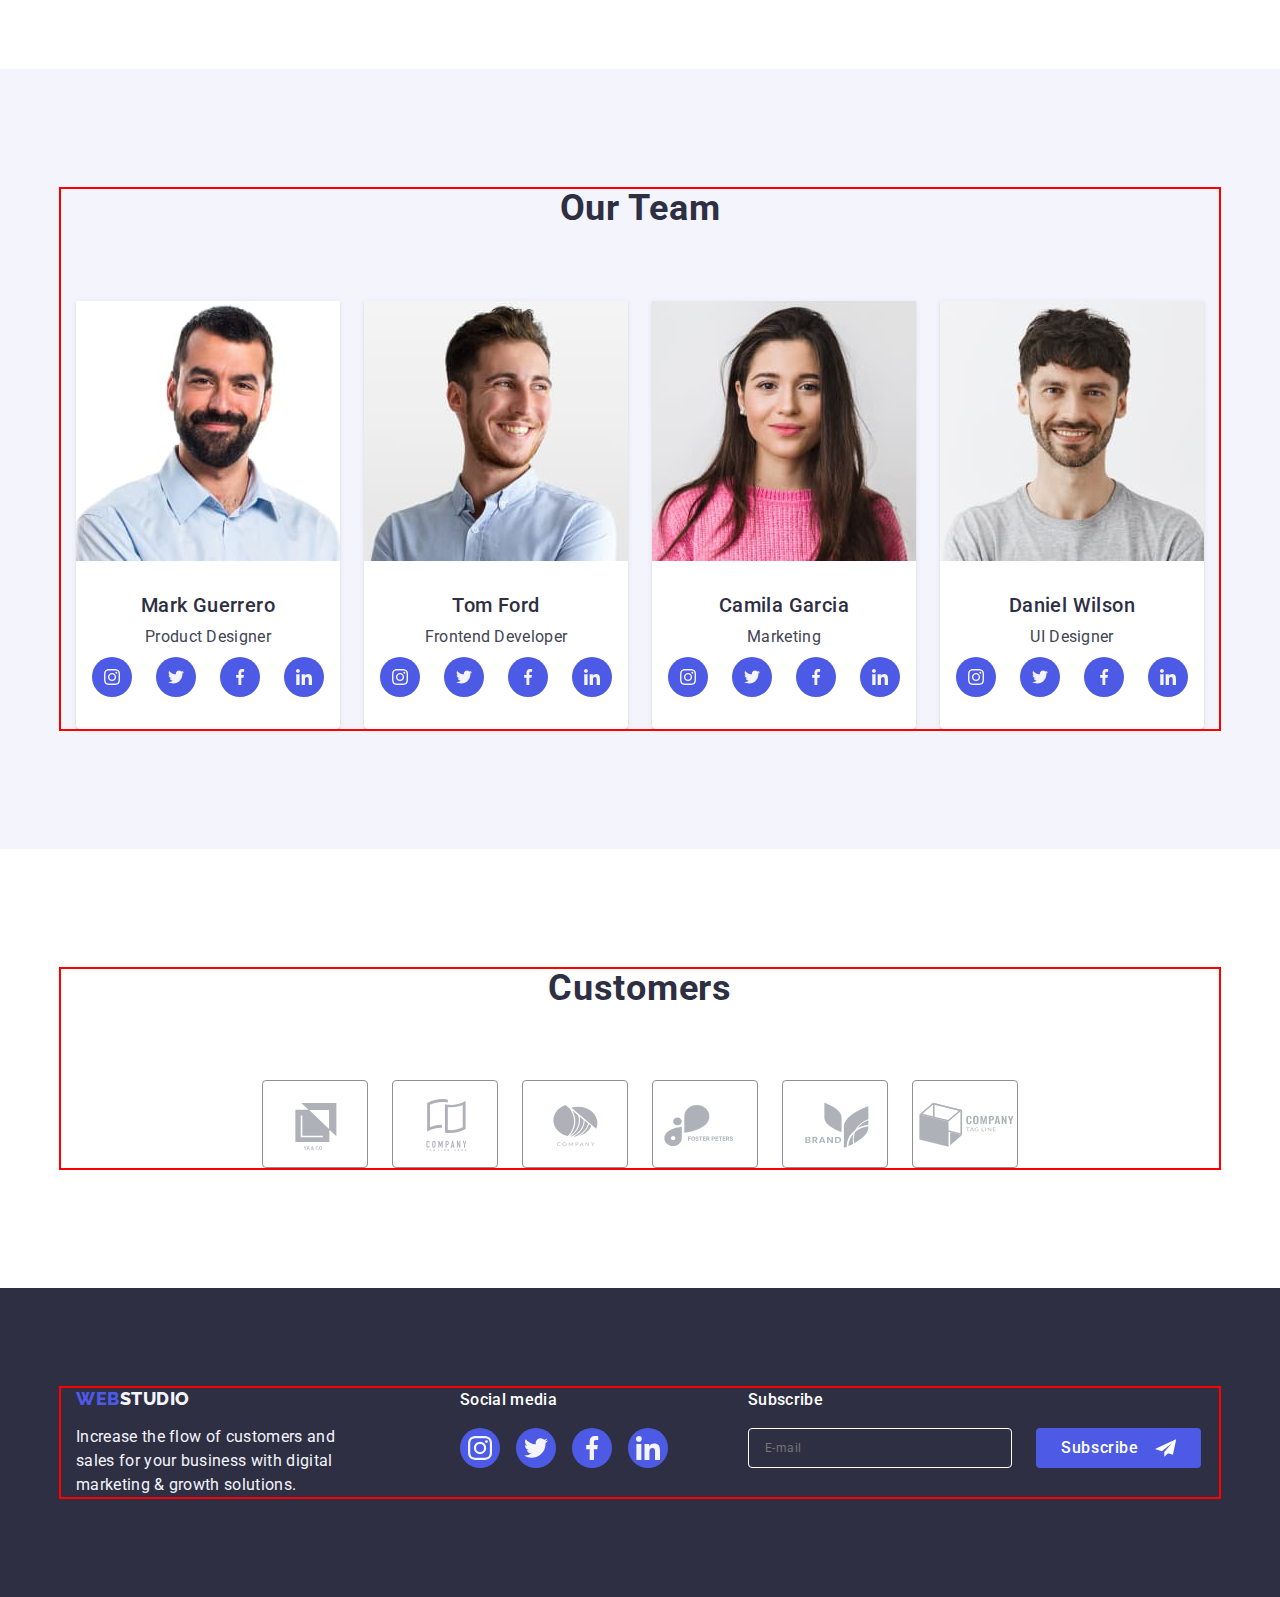
==== commit 902fa05c: "2023.04.26-2" ====
--- a/index.html
+++ b/index.html
@@ -428,11 +428,27 @@
           </ul>
         </div>
         <div class="box-right">
-          <p class="caption-social">Subscribe</p>
-          <label for="">
-            <input type="text" />
-            <button></button>
-          </label>
+          <form class="subscribe-form">
+            <p class="caption-social">Subscribe</p>
+            <div class="wrapper-sub">
+              <label class="user-sub-text"
+                ><span class="visually-hidden">E-mail</span>
+                <input
+                  class="user-sub"
+                  type="email"
+                  name="email"
+                  placeholder="E-mail"
+                  required
+                />
+              </label>
+              <button class="btn-sub" type="submit">
+                <span class="btn-sub-text">Subscribe</span>
+                <svg class="btn-sub-icon" width="24" height="24">
+                  <use href="./images/icon.svg#icon-subscribe"></use>
+                </svg>
+              </button>
+            </div>
+          </form>
         </div>
       </div>
     </footer>
@@ -506,9 +522,7 @@
             >I accept the terms and conditions of the&nbsp;
             <a class="policy" href="">Privacy Policy</a></label
           >
-          <div class="btn-position">
-            <button class="btn-send" type="submit">Send</button>
-          </div>
+          <button class="btn-send" type="submit">Send</button>
         </form>
       </div>
     </div>
--- a/css/styles.css
+++ b/css/styles.css
@@ -394,6 +394,7 @@
 .bg-icon {
   fill: currentColor;
 }
+
 /* Footer */
 .footer {
   background: var(--color-navy-blue);
@@ -404,7 +405,6 @@
   display: flex;
   justify-content: flex-start;
   align-items: baseline;
-  gap: 120px;
 }
 .logo-brend-footer {
   display: inline-block;
@@ -428,9 +428,9 @@
   line-height: 1.5;
   letter-spacing: 0.02em;
   color: var(--color-cloud);
+  margin-right: 120px;
 }
 .caption-social {
-  font-style: medium, italic;
   font-weight: 500;
   font-size: 16px;
   line-height: 1.5;
@@ -443,6 +443,7 @@
   justify-content: flex-start;
   align-items: flex-start;
   gap: 16px;
+  margin-right: 80px;
 }
 .foot-bg {
   width: 40px;
@@ -467,6 +468,68 @@
   fill: currentColor;
 }
 
+/* Footer subscribe form  */
+
+.subscribe-form {
+  width: 453px;
+}
+.wrapper-sub {
+  display: flex;
+  justify-content: flex-start;
+  align-items: center;
+}
+.user-sub {
+  display: block;
+  width: 264px;
+  height: 40px;
+  font-weight: 400;
+  font-size: 12px;
+  line-height: 2;
+  letter-spacing: 0.04em;
+  color: var(--color-white);
+  border-radius: 4px;
+  border: 1px solid var(--color-white);
+  background-color: var(--color-navy-blue);
+  outline-style: none;
+  padding: 8px 16px;
+  margin-right: 24px;
+}
+
+.btn-sub {
+  display: flex;
+  flex-direction: row;
+  justify-content: center;
+  align-items: center;
+  width: 165px;
+  height: 40px;
+  border-radius: 4px;
+  border: 1px solid transparent;
+  background-color: var(--color-iris);
+  transform: scale(1);
+  transition: transform var(--transition-duration-and-func);
+  cursor: pointer;
+  padding: 8px 24px;
+  gap: 16px;
+}
+.btn-sub-text {
+  font-weight: 500;
+  font-size: 16px;
+  line-height: 1.5;
+  letter-spacing: 0.04em;
+  color: var(--color-white);
+}
+.btn-sub-icon {
+  width: 100%;
+  height: 100%;
+  color: var(--color-white);
+}
+.btn-sub:hover,
+.btn-sub:focus {
+  transform: scale(1.05);
+}
+.btn-sub-icon {
+  fill: currentColor;
+}
 /* Modal window */
 .backdrop {
   position: fixed;
@@ -483,7 +546,6 @@
   transition: opacity var(--transition-duration-and-func),
     visibility var(--transition-duration-and-func);
 }
-
 .modal {
   position: absolute;
   top: 50%;
@@ -499,7 +561,6 @@
 .backdrop.is-hidden .modal {
   transform: translate(-50%, -50%) rotate(360deg) scale(0.2);
 }
-
 .close-btn {
   position: absolute;
   top: 24px;
@@ -620,14 +681,15 @@
   display: block;
   width: 16px;
   height: 16px;
-  border: 2px solid var(--color-light-slate);
+  border: 1px solid var(--color-light-slate);
   border-radius: 1px;
   background: var(--color-white);
   transition: border var(--transition-duration-and-func);
-  margin-right: 8px;
   cursor: pointer;
   content: '';
-}
+  margin-right: 8px;
+}
+.user-agree-check:hover + .user-agree-text::before,
 .user-agree-check:focus + .user-agree-text::before {
   border: 1px solid var(--color-navy-blue);
 }
@@ -642,12 +704,9 @@
   letter-spacing: 0.04em;
   color: var(--color-iris);
 }
-.btn-position {
-  display: flex;
-  justify-content: center;
-  align-items: center;
-}
+
 .btn-send {
+  display: block;
   width: 169px;
   height: 56px;
   border-radius: 4px;
@@ -662,8 +721,12 @@
   color: var(--color-white);
   background-color: var(--color-iris);
   box-shadow: 0px 4px 4px rgba(0, 0, 0, 0.15);
+  border: 1px solid transparent;
   transform: scale(1);
   transition: transform var(--transition-duration-and-func);
+  cursor: pointer;
+  margin-left: auto;
+  margin-right: auto;
 }
 .btn-send:hover,
 .btn-send:focus {
